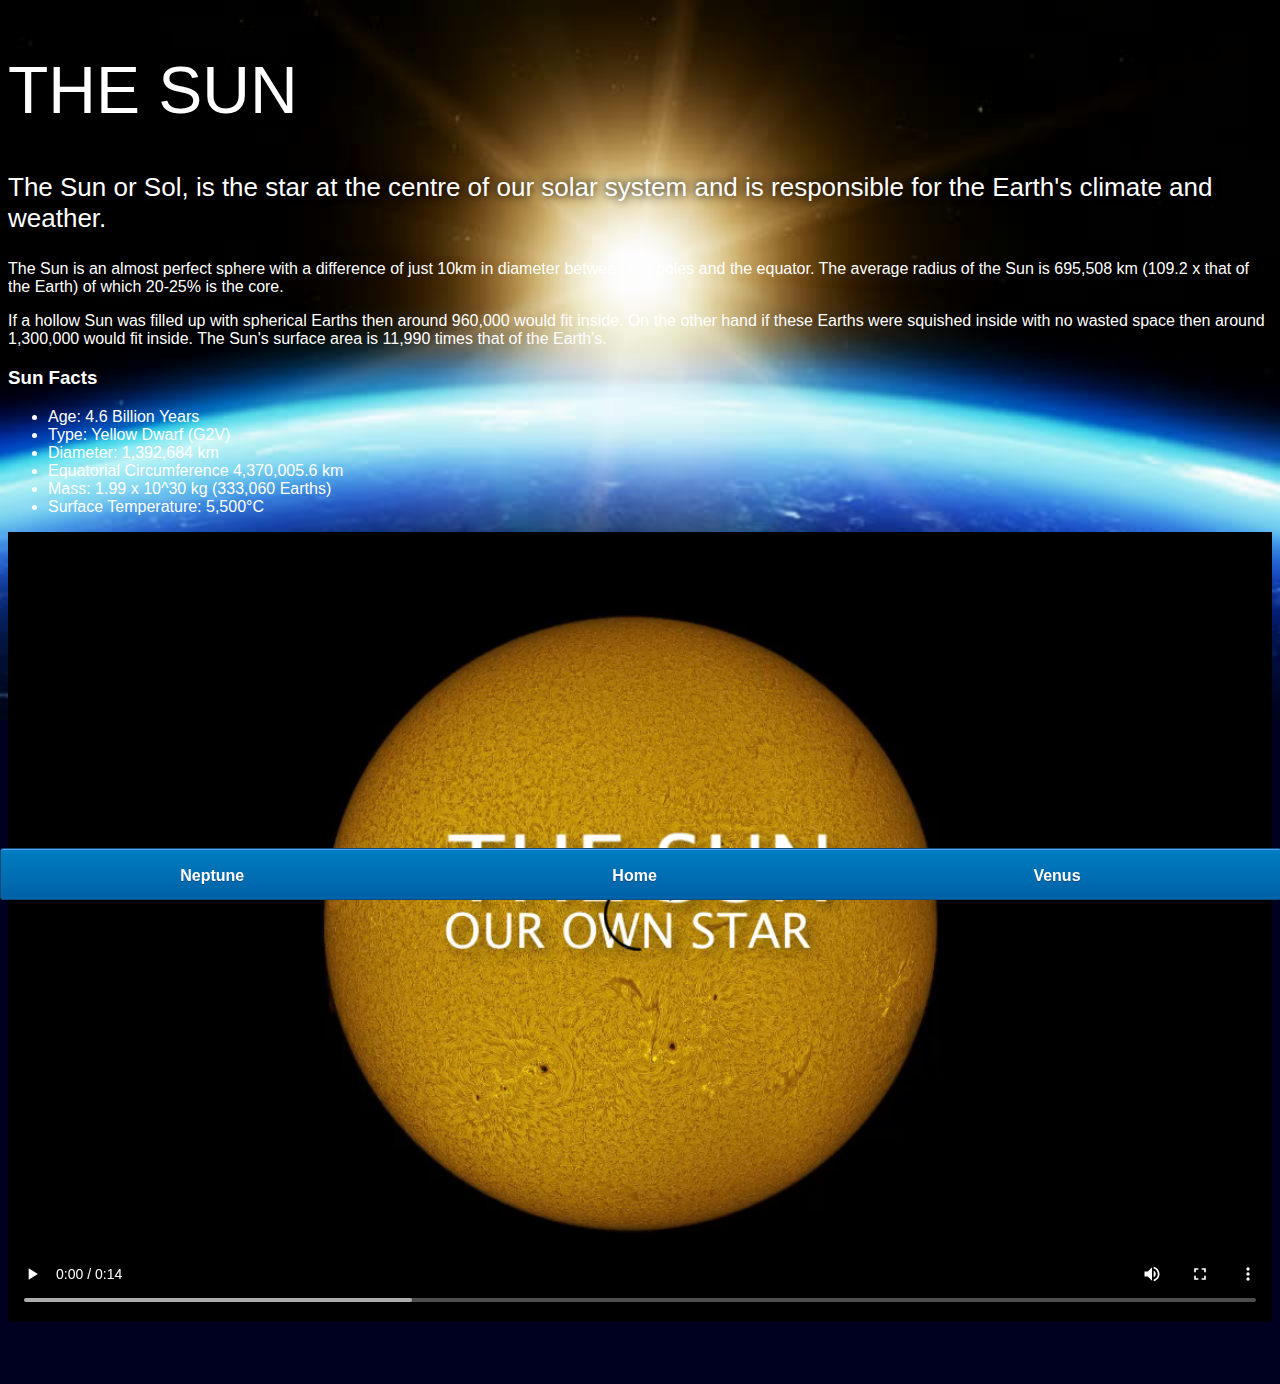
==== sun.html @ 3c429268 "Module-5-Ass-1" ====
<!DOCTYPE html>
<html lang="en">
<head>
    <meta charset="UTF-8">
    <meta name="viewport" content="width=device-width, initial-scale=1.0">
    <title>Solar System</title>
    <link rel="stylesheet" href="style-pages.css">
</head>
<body>
    <div id="main">
        <div id="content">
            <h1>The Sun</h1>
                <p class="intro">
                    The Sun or Sol, is the star at the centre of our solar system and is responsible for the Earth's climate and weather. 
                </p>             

                <p>
                    The Sun is an almost perfect sphere with a difference of just 10km in diameter between the poles and the equator. The average radius of the Sun is 695,508 km (109.2 x that of the Earth) of which 20-25% is the core.
                </p>
                <p>
                    If a hollow Sun was filled up with spherical Earths then around 960,000 would fit inside. On the other hand if these Earths were squished inside with no wasted space then around 1,300,000 would fit inside. The Sun's surface area is 11,990 times that of the Earth's.
                </p>

                <h3>Sun Facts</h3>
                <ul>
                    <li>Age:	4.6 Billion Years</li>
                    <li>Type:	Yellow Dwarf (G2V)</li>
                    <li>Diameter:	1,392,684 km</li>
                    <li>Equatorial Circumference	4,370,005.6 km</li>
                    <li>Mass:	1.99 x 10^30 kg (333,060 Earths)</li>
                    <li>Surface Temperature:	5,500°C</li>
                </ul>

                <video id="video" controls>
                    <source src="videos/sun-video.mp4" type="video/mp4">
                </video>

        </div>

        <div id="tabs-bottom">
            <a href="neptune.html">Neptune</a>
            <a href="index.html">Home</a>
            <a href="venus.html">Venus</a>
        </div>



    </div>


</body>
</html>
---- style-pages.css ----
body{
    margin: 0;
    padding: 0;
    width: 100%;
    background-color: #000020;
    font-family: sans-serif;
    background-image: url(images/earth-sunrise.jpg);
    background-repeat: no-repeat;
    background-size: 100%;
    color: #ffffff;
}

h1{
    font-weight: 100;
    font-size: 66px;
    text-shadow: 0 0 10px #000000;
    text-transform: uppercase;
}

p.intro{
    font-size: 26px;
    font-weight: 200;
    text-shadow: 0 0 10px #000000;
}

#content{
    margin-bottom: 50px;
    padding: 8px;
}

#video{
    width: 100%;
}

/*========================= BOTTOM TABS ===============================================*/

#tabs-bottom{
    position:  fixed;
    bottom: 0;
    left: 0;
    z-index: 500;
    display: inline-block;
    width: 100%;
    height: 50px;

    box-shadow: inset 0px 1px 0px 0px #54a3f7;
    background: linear-gradient(#007dc1, #0061a7);
    border-radius: 3px;
    border: 1px solid #124d77;
}

#tabs-bottom a{
    float: left;
    display: block;
    width: 33%;
    height: 35px;
    font-weight: 700;
    color: white;
    text-align: center;
    text-decoration: none;
    text-shadow: 0px 1px 0px #154682;
    padding-top: 18px;
}
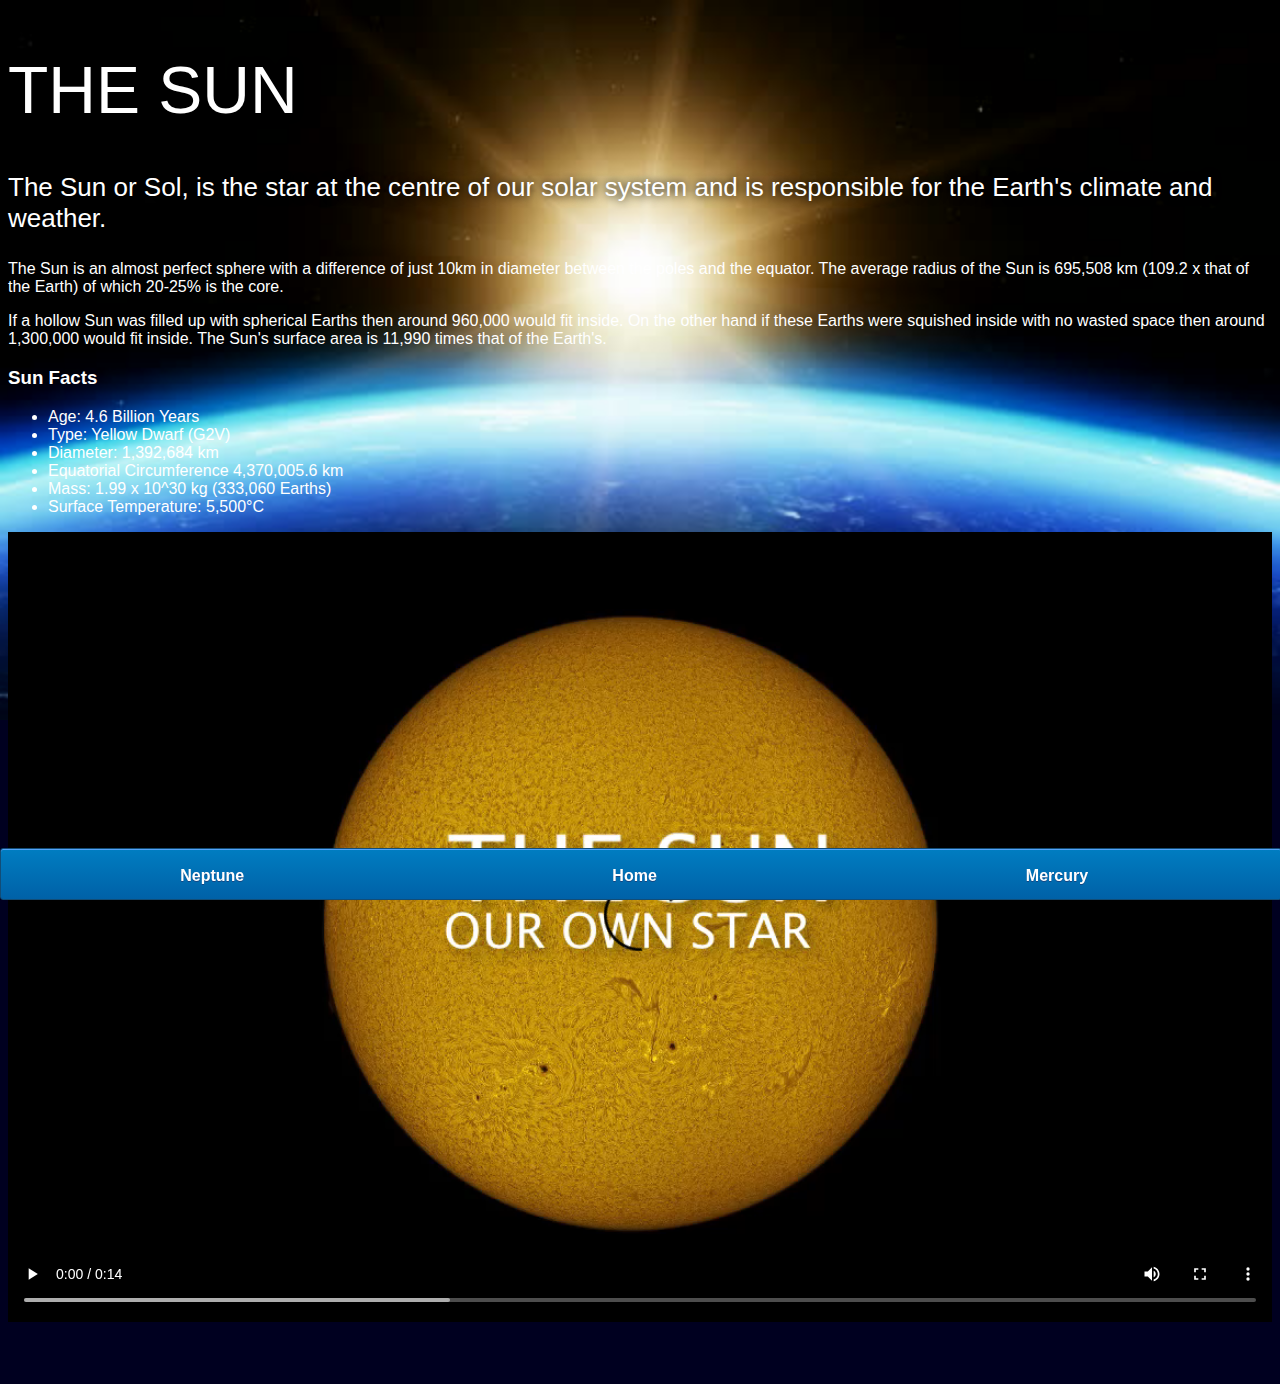
==== commit eb481327: "Update sun.html" ====
--- a/sun.html
+++ b/sun.html
@@ -40,7 +40,7 @@
         <div id="tabs-bottom">
             <a href="neptune.html">Neptune</a>
             <a href="index.html">Home</a>
-            <a href="venus.html">Venus</a>
+            <a href="mercury.html">Mercury</a>
         </div>
 
 
@@ -49,4 +49,4 @@
 
 
 </body>
-</html>+</html>
